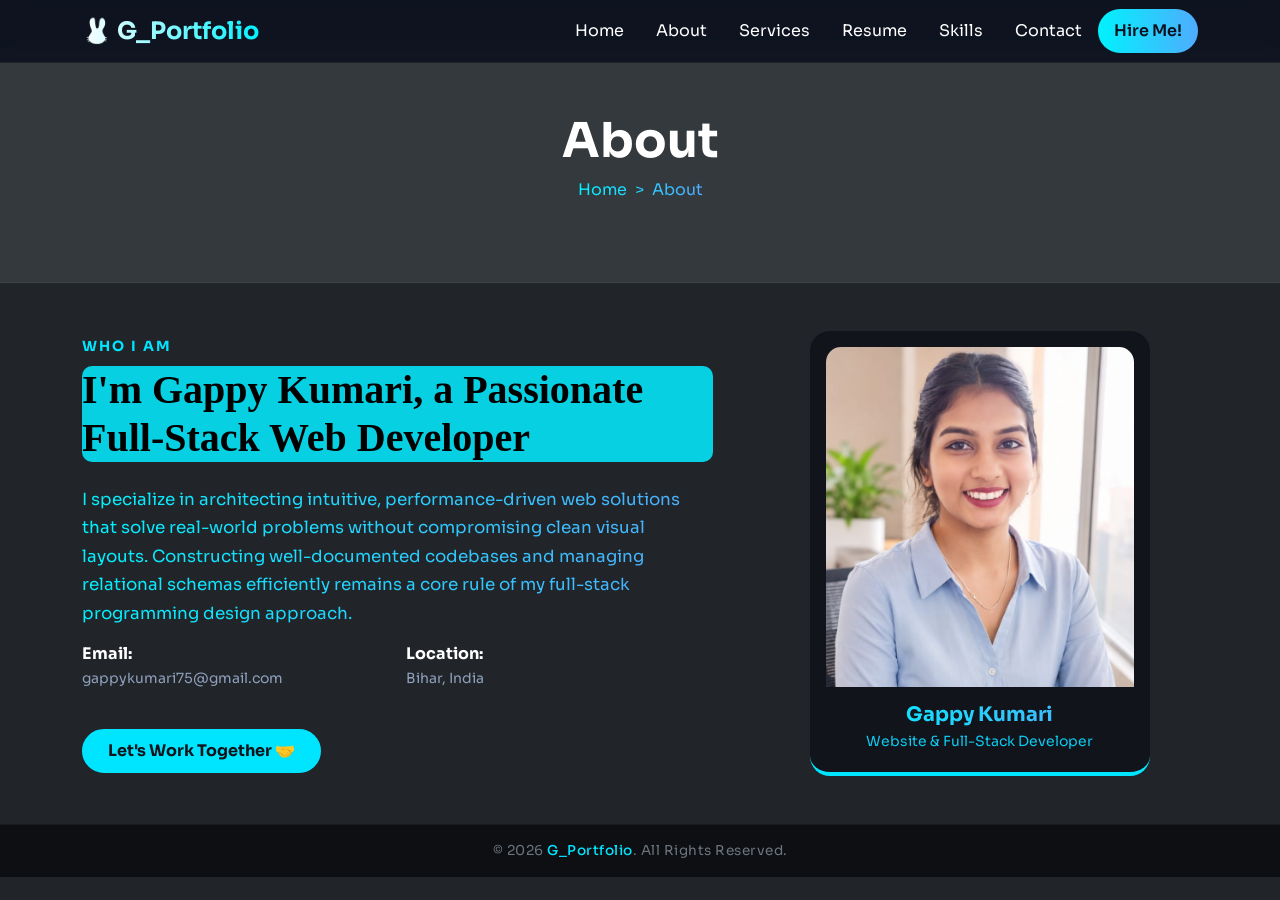
==== about.html @ 5fdc7174 "update" ====
<!DOCTYPE html>
<html lang="en">

<head>
    <meta charset="UTF-8">
    <meta name="viewport" content="width=device-width, initial-scale=1.0">
    <title>About Me - G_Portfolio</title>
    <link href="https://cdn.jsdelivr.net/npm/bootstrap@5.3.0/dist/css/bootstrap.min.css" rel="stylesheet">
    <link rel="stylesheet" href="style.css">

    <style>
        /* ================= PREMIUM REVEAL ANIMATIONS ================= */
        @keyframes fadeInUp {
            from {
                opacity: 0;
                transform: translateY(30px);
            }

            to {
                opacity: 1;
                transform: translateY(0);
            }
        }

        @keyframes floatEffect {
            0% {
                transform: translateY(0px);
            }

            50% {
                transform: translateY(-8px);
            }

            100% {
                transform: translateY(0px);
            }
        }

        @keyframes cyanGlowPulse {
            0% {
                box-shadow: 0 0 5px rgba(0, 229, 255, 0.2);
            }

            50% {
                box-shadow: 0 0 20px rgba(0, 229, 255, 0.6);
            }

            100% {
                box-shadow: 0 0 5px rgba(0, 229, 255, 0.2);
            }
        }

        /* Class to trigger entrance animation */
        .animated-fade {
            animation: fadeInUp 0.8s cubic-bezier(0.25, 1, 0.5, 1) forwards;
            opacity: 0;
            /* Starts hidden, animation reveals it */
        }

        /* Delay for sequential text reveal */
        .delay-1 {
            animation-delay: 0.1s;
        }

        .delay-2 {
            animation-delay: 0.3s;
        }

        .delay-3 {
            animation-delay: 0.5s;
        }

        /* FIXED PREMIUM PHOTO CARD CONTAINER */
        .premium-photo-card {
            background-color: #11141a;
            border-radius: 20px;
            border-bottom: 4px solid #00e5ff;
            animation: floatEffect 5s ease-in-out infinite, cyanGlowPulse 3s infinite;
            transition: all 0.4s ease;
            overflow: hidden;
            /* <--- Yeh line add karni hai */
            width: 100%;
            max-width: 340px;
            margin: 0 auto;
        }

        /* FIXED INNER PHOTO WRAPPER (Yeh pura block naya jodna hai) */
        .photo-inner-wrapper {
            width: 100%;
            height: 340px;
            overflow: hidden;
            border-radius: 15px 15px 0 0;
        }

        .photo-inner-wrapper img {
            width: 100%;
            height: 100%;
            object-fit: cover;
            object-position: top center;
            /* Chehre par center focus rakhega */
        }

        .photo-inner-wrapper:hover {
            transform: scale(1.03) translateY(-5px);
            box-shadow: 0 15px 30px rgba(0, 229, 255, 0.4) !important;
        }

        /* Gallery Image Hover Effect Style */
        .gallery-img-container {
            overflow: hidden;
            border-radius: 12px;
            cursor: pointer;
            position: relative;
            box-shadow: 0 5px 15px rgba(0, 0, 0, 0.3);
            transition: all 0.3s ease;
        }

        .gallery-img-container img {
            transition: transform 0.5s cubic-bezier(0.25, 1, 0.5, 1), filter 0.3s ease;
        }

        .gallery-img-container:hover {
            transform: translateY(-5px);
            box-shadow: 0 10px 25px rgba(0, 229, 255, 0.2);
        }

        .gallery-img-container:hover img {
            transform: scale(1.08);
            filter: brightness(0.9);
        }

        #im {
            color: black;
            background-color: rgb(6, 208, 226);
            font-family: Georgia, 'Times New Roman', Times, serif;
            font-weight: bolder;
            text-decoration: dotted;
            border-radius: 10px;
        }
    </style>
</head>

<body class="bg-dark text-white">

    <div id="header-placeholder"></div>


    <section class="py-5 mt-5 pt-5"
        style="background-color: #67717244; border-bottom: 1px solid rgba(255,255,255,0.05);">
        <div class="container text-center py-3">
            <h1 class="display-5 fw-bold text-white mb-2">About</h1>

            <nav aria-label="breadcrumb" class="d-flex justify-content-center">
                <ol class="breadcrumb mb=0 text-gradient" style="--bs-breadcrumb-divider: '>';">
                    <li class="breadcrumb-item">
                        <a href="index.html" class="text-secondary text-decoration-none">Home</a>
                    </li>
                    <li class="breadcrumb-item active text-info" aria-current="page">About</li>
                </ol>
            </nav>
        </div>
    </section>


    <section id="about-section" class="py-5">
        <div class="container">
            <div class="row g-5 align-items-center justify-content-center">

                <div class="col-12 col-md-7 animated-fade delay-1">
                    <span class="text-uppercase fw-bold tracking-wider small"
                        style="color: #00e5ff; letter-spacing: 2px;">Who I Am</span>
                    <h2 class="display-6 fw-bold  mt-2 mb-4" id="im">I'm Gappy Kumari, a Passionate Full-Stack Web
                        Developer</h2>

                    <p class="text-gradient" style="line-height: 1.7; font-size: 1.05rem;">
                        I specialize in architecting intuitive, performance-driven web solutions that solve real-world
                        problems without compromising clean visual layouts. Constructing well-documented codebases and
                        managing relational schemas efficiently remains a core rule of my full-stack programming design
                        approach.
                    </p>

                    <!-- <p class="text-white mb-4" style="line-height: 1.7;">
                        Currently completing my advanced computer application studies, my focus has always been directed
                        toward developing powerful backend architectures paired with sleek, highly responsive user
                        interface systems. Utilizing full-stack technologies like PHP, MySQL, HTML5, CSS3, JavaScript,
                        and the Bootstrap framework, I build clean, secure, and scalable web ecosystems.
                    </p> -->

                    <div class="row g-3 mb-4 text-start">
                        <div class="col-6">
                            <h6 class="fw-bold text-white mb-1">Email:</h6>
                            <p class="text-muted small">gappykumari75@gmail.com</p>
                        </div>
                        <div class="col-6">
                            <h6 class="fw-bold text-white mb-1">Location:</h6>
                            <p class="text-muted small">Bihar, India</p>
                        </div>
                    </div>

                    <a href="hire.html" class="btn btn-info px-4 py-2 fw-bold"
                        style="background-color: #00e5ff; color: #11141a; border: 2px solid #00e5ff; border-radius: 30px; transition: all 0.3s;"
                        onmouseover="this.style.backgroundColor='transparent'; this.style.color='#00e5ff';"
                        onmouseout="this.style.backgroundColor='#00e5ff'; this.style.color='#11141a';">
                        Let's Work Together 🤝
                    </a>
                </div>

                <!-- Right Column: FIXED IMAGE CONTAINER SYSTEM -->
                <div class="col-12 col-md-5 text-center animated-fade delay-2">
                    <div class="premium-photo-card p-3">
                        <div class="photo-inner-wrapper">
                            <!-- Image will fit 100% within this wrapper flawlessly -->
                            <!-- Bootstrap variables ko humne direct image tag me daal diya hai -->
                            <img src="me2.jpeg" alt="Gappy Kumari" data-bs-toggle="tooltip" data-bs-placement="top"
                                data-bs-title="I'm a developer">
                        </div>
                        <h5 class="fw-bold text-gradient mt-3 mb-1">Gappy Kumari</h5>
                        <p class="text-info small mb-1">Website & Full-Stack Developer</p>
                    </div>

                </div>

            </div>
        </div>
    </section>


    <!-- <section id="photo-gallery-section" class="py-5 animated-fade delay-3" style="background-color: #0d0f13; border-top: 1px solid rgba(255,255,255,0.05);">
        <div class="container">
            <div class="text-center mb-5">
                <span style="font-size: 2rem;">📸</span>
                <h3 class="display-6 fw-bold mt-2" style="color: #00e5ff;">Moments & Memories</h3>
                <p class="text-muted small">A look into my academic journey, tech events, and project milestone presentations.</p>
            </div>

            <div class="row g-4">
                <div class="col-12 col-sm-6 col-md-4 col-lg-3">
                    <div class="gallery-img-container" onclick="openPhotoModal('images/photo1.jpg', 'Project Presentation Day')">
                        <img src="images/photo1.jpg" class="img-fluid w-100 bg-secondary" alt="Moment 1" style="height: 220px; object-fit: cover;">
                    </div>
                </div>
                <div class="col-12 col-sm-6 col-md-4 col-lg-3">
                    <div class="gallery-img-container" onclick="openPhotoModal('images/photo2.jpg', 'Campus Technical Fest')">
                        <img src="images/photo2.jpg" class="img-fluid w-100 bg-secondary" alt="Moment 2" style="height: 220px; object-fit: cover;">
                    </div>
                </div>
                <div class="col-12 col-sm-6 col-md-4 col-lg-3">
                    <div class="gallery-img-container" onclick="openPhotoModal('images/photo3.jpg', 'Hackathon & Coding Labs')">
                        <img src="images/photo3.jpg" class="img-fluid w-100 bg-secondary" alt="Moment 3" style="height: 220px; object-fit: cover;">
                    </div>
                </div>
                <div class="col-12 col-sm-6 col-md-4 col-lg-3">
                    <div class="gallery-img-container" onclick="openPhotoModal('images/photo4.jpg', 'Seminars & Academic Milestones')">
                        <img src="images/photo4.jpg" class="img-fluid w-100 bg-secondary" alt="Moment 4" style="height: 220px; object-fit: cover;">
                    </div>
                </div>
            </div>
        </div>
    </section> -->


    <div class="modal fade" id="photoViewModal" tabindex="-1" aria-hidden="true">
        <div class="modal-dialog modal-dialog-centered modal-lg">
            <div class="modal-content bg-dark border-0"
                style="border-radius: 16px; overflow: hidden; box-shadow: 0 10px 30px rgba(0,229,255,0.2);">
                <div class="modal-body p-0 position-relative">
                    <button type="button" class="btn-close btn-close-white position-absolute top-0 end-0 m-3 z-3"
                        data-bs-dismiss="modal" aria-label="Close"></button>
                    <img id="modalTargetImg" src="" class="img-fluid w-100" alt="Full Preview"
                        style="max-height: 80vh; object-fit: contain;">
                </div>
                <div class="modal-footer justify-content-center border-0 p-3" style="background-color: #11141a;">
                    <h6 id="modalImgTitle" class="m-0 fw-bold" style="color: #00e5ff;">Photo Title</h6>
                </div>
            </div>
        </div>
    </div>


    <div id="footer-placeholder"></div>


    <script src="https://cdn.jsdelivr.net/npm/bootstrap@5.3.0/dist/js/bootstrap.bundle.min.js"></script>

    <!-- <script>

        fetch('header.html').then(r => r.text()).then(d => {
            document.getElementById('header-add').innerHTML = d;
            var links = document.querySelectorAll('.nav-link, .btn-gradient');
            var navbarCollapse = document.getElementById('navbarNav');
            links.forEach(function(link) {
                link.addEventListener('click', function() {
                    if (navbarCollapse && navbarCollapse.classList.contains('show')) {
                        navbarCollapse.classList.remove('show');
                    }
                });
            });
        }).catch(e => console.error(e));

        fetch('footer.html').then(r => r.text()).then(d => { document.getElementById('footer-add').innerHTML = d; }).catch(e => console.error(e));

        function openPhotoModal(imageSrc, imageTitle) {
            document.getElementById('modalTargetImg').src = imageSrc;
            document.getElementById('modalImgTitle').innerText = imageTitle;
            var myModal = new bootstrap.Modal(document.getElementById('photoViewModal'));
            myModal.show();
        }
    </script> -->
    <script>// Bootstrap tooltips ko initialize karne ke liye
const tooltipTriggerList = document.querySelectorAll('[data-bs-toggle="tooltip"]')
const tooltipList = [...tooltipTriggerList].map(tooltipTriggerEl => new bootstrap.Tooltip(tooltipTriggerEl))</script>
    <script src="script.js"></script>
</body>

</html>
---- style.css ----
/* --- Global & New Theme Configuration --- */
:root {
    --bg-dark-color: #0b111e;    /* Deep Midnight Slate Blue */
    --bg-card-color: #111a2e;    /* Rich Dark Inner Card Elements */
    --text-primary: #ffffff;
    --gradient-start: #00f2fe;   /* Electric Cyan-Teal (Premium Theme)*/ 
    --gradient-end: #4facfe;     /* Deep Sky Blue */
    --text-muted: #8fa0bc;       /* Softer muted color for readability */
}

body {
    background-color: var(--bg-dark-color);
    color: var(--text-primary);
    font-family: 'Sora', sans-serif;
    overflow-x: hidden;
}

/* --- Utility Typography & Layout --- */
.text-gradient {
    background: linear-gradient(90deg, var(--gradient-start) 0%, var(--gradient-end) 100%);
    -webkit-background-clip: text;
    -webkit-text-fill-color: transparent;
}

.text-muted {
    color: var(--text-muted) !important;
}

.bg-darker {
    background-color: var(--bg-card-color);
}

.section-title {
    font-size: 2.5rem;
    font-weight: 700;
}

/* --- Buttons Styles --- */
.btn-gradient {
    background: linear-gradient(90deg, var(--gradient-start), var(--gradient-end));
    color: #0b111e; /* Dark text for contrast on bright gradient */
    font-weight: 600;
    border: none;
    border-radius: 50px;
    padding: 10px 25px;
    transition: all 0.4s cubic-bezier(0.25, 1, 0.5, 1);
}
.btn-gradient:hover {
    box-shadow: 0 10px 20px rgba(0, 242, 254, 0.3);
    transform: translateY(-3px);
    color: #0b111e;
}

.btn-outline-gradient {
    border: 2px solid var(--gradient-start);
    color: #fff;
    border-radius: 50px;
    padding: 10px 25px;
    font-weight: 600;
    transition: all 0.4s ease;
}
.btn-outline-gradient:hover {
    background: linear-gradient(90deg, var(--gradient-start), var(--gradient-end));
    border-color: transparent;
    color: #0b111e;
    transform: translateY(-3px);
    box-shadow: 0 10px 20px rgba(0, 242, 254, 0.2);
}

/* --- Navbar Styling --- */
.navbar-custom {
    background-color: rgba(11, 17, 30, 0.85);
    backdrop-filter: blur(12px);
    border-bottom: 1px solid rgba(255, 255, 255, 0.05);
}
.logo {
    font-weight: 700;
    font-size: 1.5rem;
    color: #fff !important;
    background: linear-gradient(90deg, #fff, var(--gradient-start));
    -webkit-background-clip: text;
    -webkit-text-fill-color: transparent;
}
.navbar-nav .nav-link {
    transition: color 0.3s ease;
}
.navbar-nav .nav-link:hover {
    color: var(--gradient-start) !important;
}

/* --- Hero Section & Image Transition --- */
.hero-section {
    min-height: 90vh;
    padding: 80px 0;
}
.sub-title {
    font-weight: 600;
    letter-spacing: 2px;
    color: var(--gradient-start);
    text-transform: uppercase;
}
.hero-title {
    font-size: 3.5rem;
    font-weight: 700;
    line-height: 1.2;
}
.social-links a {
    width: 45px;
    height: 45px;
    display: inline-flex;
    align-items: center;
    justify-content: center;
    border: 1px solid rgba(255, 255, 255, 0.1);
    color: var(--gradient-start);
    border-radius: 50px;
    text-decoration: none;
    transition: all 0.3s ease;
}
.social-links a:hover {
    background-color: var(--gradient-start);
    color: #0b111e;
    transform: translateY(-3px);
    box-shadow: 0 5px 15px rgba(0, 242, 254, 0.3);
}

/* --- ADVANCED IMAGE TRANSITION & FLOATING ANIMATION --- */
.hero-img-wrapper {
    position: relative;
    display: inline-block;
    animation: floatAnimation 6s ease-in-out infinite; /* Continuous CSS Floating */
}

.custom-profile-img {
    border-radius: 50% 50% 30% 70% / 50% 60% 40% 50%; /* Smooth Organic Shape */
    border: 3.5px solid var(--gradient-start);
    box-shadow: 0px 15px 35px rgba(0, 242, 254, 0.15);
    transition: all 0.6s cubic-bezier(0.34, 1.56, 0.64, 1); /* Elastic bouncy transition */
    cursor: pointer;
}

/* Image Hover Par Shape, Border aur Glow sab Change hoga */
.hero-img-wrapper:hover .custom-profile-img {
    border-radius: 30% 70% 70% 30% / 50% 30% 70% 50%; /* Shape transforms fluidly */
    border-color: var(--gradient-end);
    transform: scale(1.04) rotate(2deg); /* Slightly scales and tilts */
    box-shadow: 0px 25px 50px rgba(79, 172, 254, 0.4); /* Glow increases & shifts to blue */
}

/* Smooth Infinite Float Animation Logic */
@keyframes floatAnimation {
    0% {
        transform: translateY(0px);
    }
    50% {
        transform: translateY(-15px); /* Image dynamically moves up and down */
    }
    100% {
        transform: translateY(0px);
    }
}

/* --- Services Component --- */
.service-card {
    background-color: var(--bg-dark-color);
    padding: 40px 30px;
    border-radius: 20px;
    border: 1px solid rgba(255, 255, 255, 0.04);
    transition: all 0.4s ease;
}
.service-card:hover {
    border-color: var(--gradient-start);
    background-color: rgba(0, 242, 254, 0.02);
    transform: translateY(-8px);
    box-shadow: 0 15px 30px rgba(0, 0, 0, 0.2);
}
.service-card h3 {
    font-size: 1.3rem;
    font-weight: 600;
    margin-bottom: 15px;
}

/* --- Timeline Component --- */
.timeline {
    border-left: 2px solid rgba(255, 255, 255, 0.08);
    padding-left: 20px;
}
.timeline-item {
    position: relative;
    padding-bottom: 30px;
}
.timeline-item::before {
    content: '';
    position: absolute;
    left: -27px;
    top: 5px;
    width: 12px;
    height: 12px;
    border-radius: 50%;
    background-color: var(--gradient-start);
    transition: background-color 0.3s ease;
}
.timeline-item:hover::before {
    background-color: var(--gradient-end);
}
.timeline-item h4 {
    font-size: 1.2rem;
    font-weight: 600;
}

/* --- Skills Box Component --- */
.skill-box {
    background-color: var(--bg-card-color);
    border: 1px solid rgba(255, 255, 255, 0.04);
    border-radius: 15px;
    padding: 25px;
    text-align: center;
    transition: all 0.4s ease;
}
.skill-box:hover {
    border-color: var(--gradient-start);
    background-color: rgba(0, 242, 254, 0.04);
    transform: scale(1.05);
}
.skill-box h5 {
    font-size: 1rem;
    margin-bottom: 0;
}

/* --- Inputs Form Components --- */
.custom-input {
    background-color: var(--bg-dark-color);
    border: 1px solid rgba(213, 208, 208, 0.849);
    color: #fff;
    padding: 15px 20px;
    border-radius: 10px;
    transition: all 0.3s ease;
}
.custom-input:focus {
    background-color: var(--bg-dark-color);
    border-color: var(--gradient-start);
    color: #fff;
    box-shadow: 0 0 10px rgba(0, 242, 254, 0.1);
}

/* Typing Cursor Customization */
.typed-cursor {
    color: var(--gradient-start);
    font-size: 3.5rem;
    line-height: 1.2;
}
/* Dots Button Style */
.custom-dot-toggler {
    border: none !important;
    background: transparent !important;
    padding: 5px;
    display: flex;
    flex-direction: column;
    gap: 4px; /* Dots ke beech ki doori */
}

.custom-dot-toggler:focus {
    box-shadow: none !important;
}

/* Dots ka Color aur Size */
.menu-dot {
    width: 6px;
    height: 6px;
    background-color: #00e5ff; /* Aapke theme ka cyan color */
    border-radius: 50%;
    display: inline-block;
}
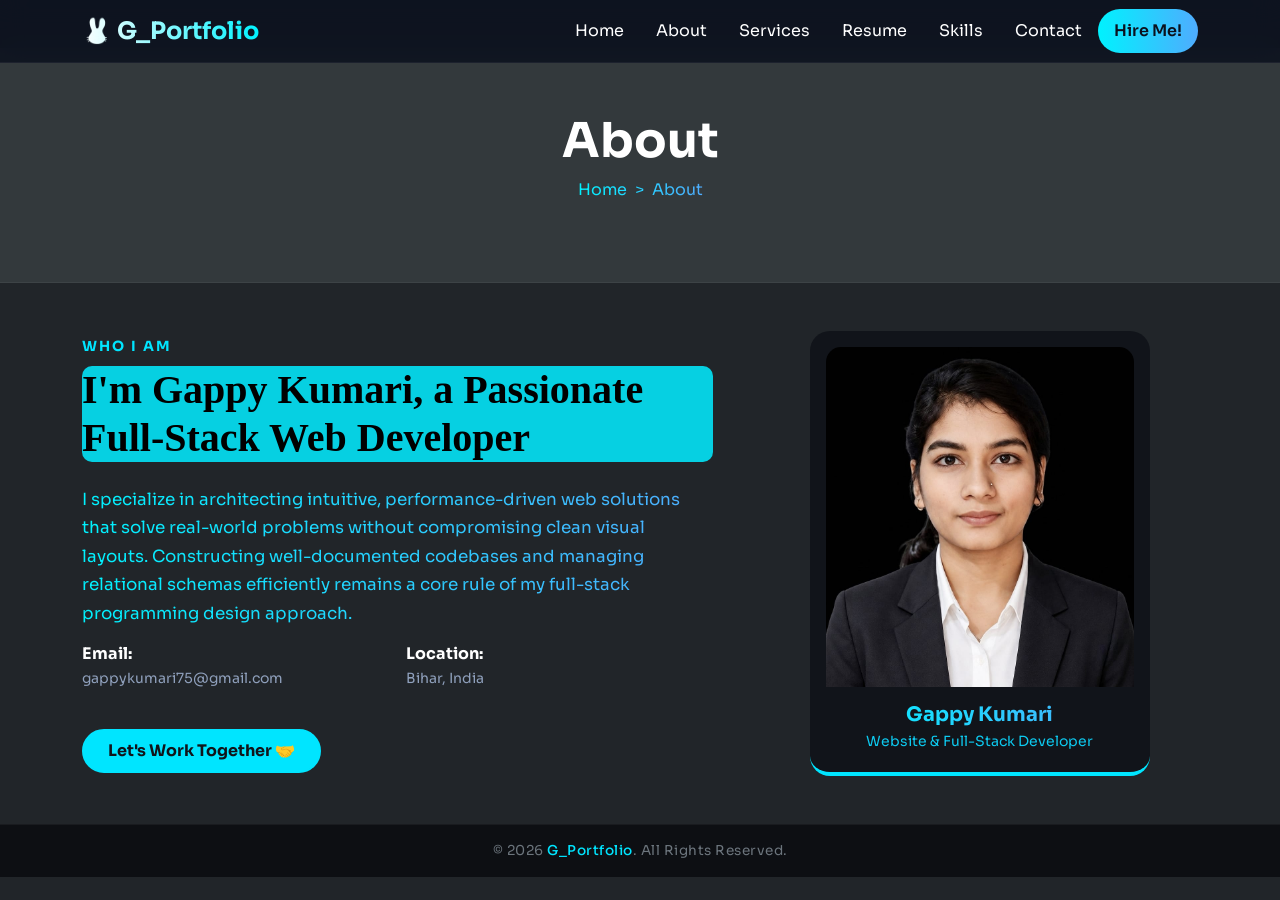
==== commit c734bf2e: "update" ====
--- a/about.html
+++ b/about.html
@@ -211,7 +211,7 @@
                         <div class="photo-inner-wrapper">
                             <!-- Image will fit 100% within this wrapper flawlessly -->
                             <!-- Bootstrap variables ko humne direct image tag me daal diya hai -->
-                            <img src="me2.jpeg" alt="Gappy Kumari" data-bs-toggle="tooltip" data-bs-placement="top"
+                            <img src="me5.jpeg" alt="Gappy Kumari" data-bs-toggle="tooltip" data-bs-placement="top"
                                 data-bs-title="I'm a developer">
                         </div>
                         <h5 class="fw-bold text-gradient mt-3 mb-1">Gappy Kumari</h5>
